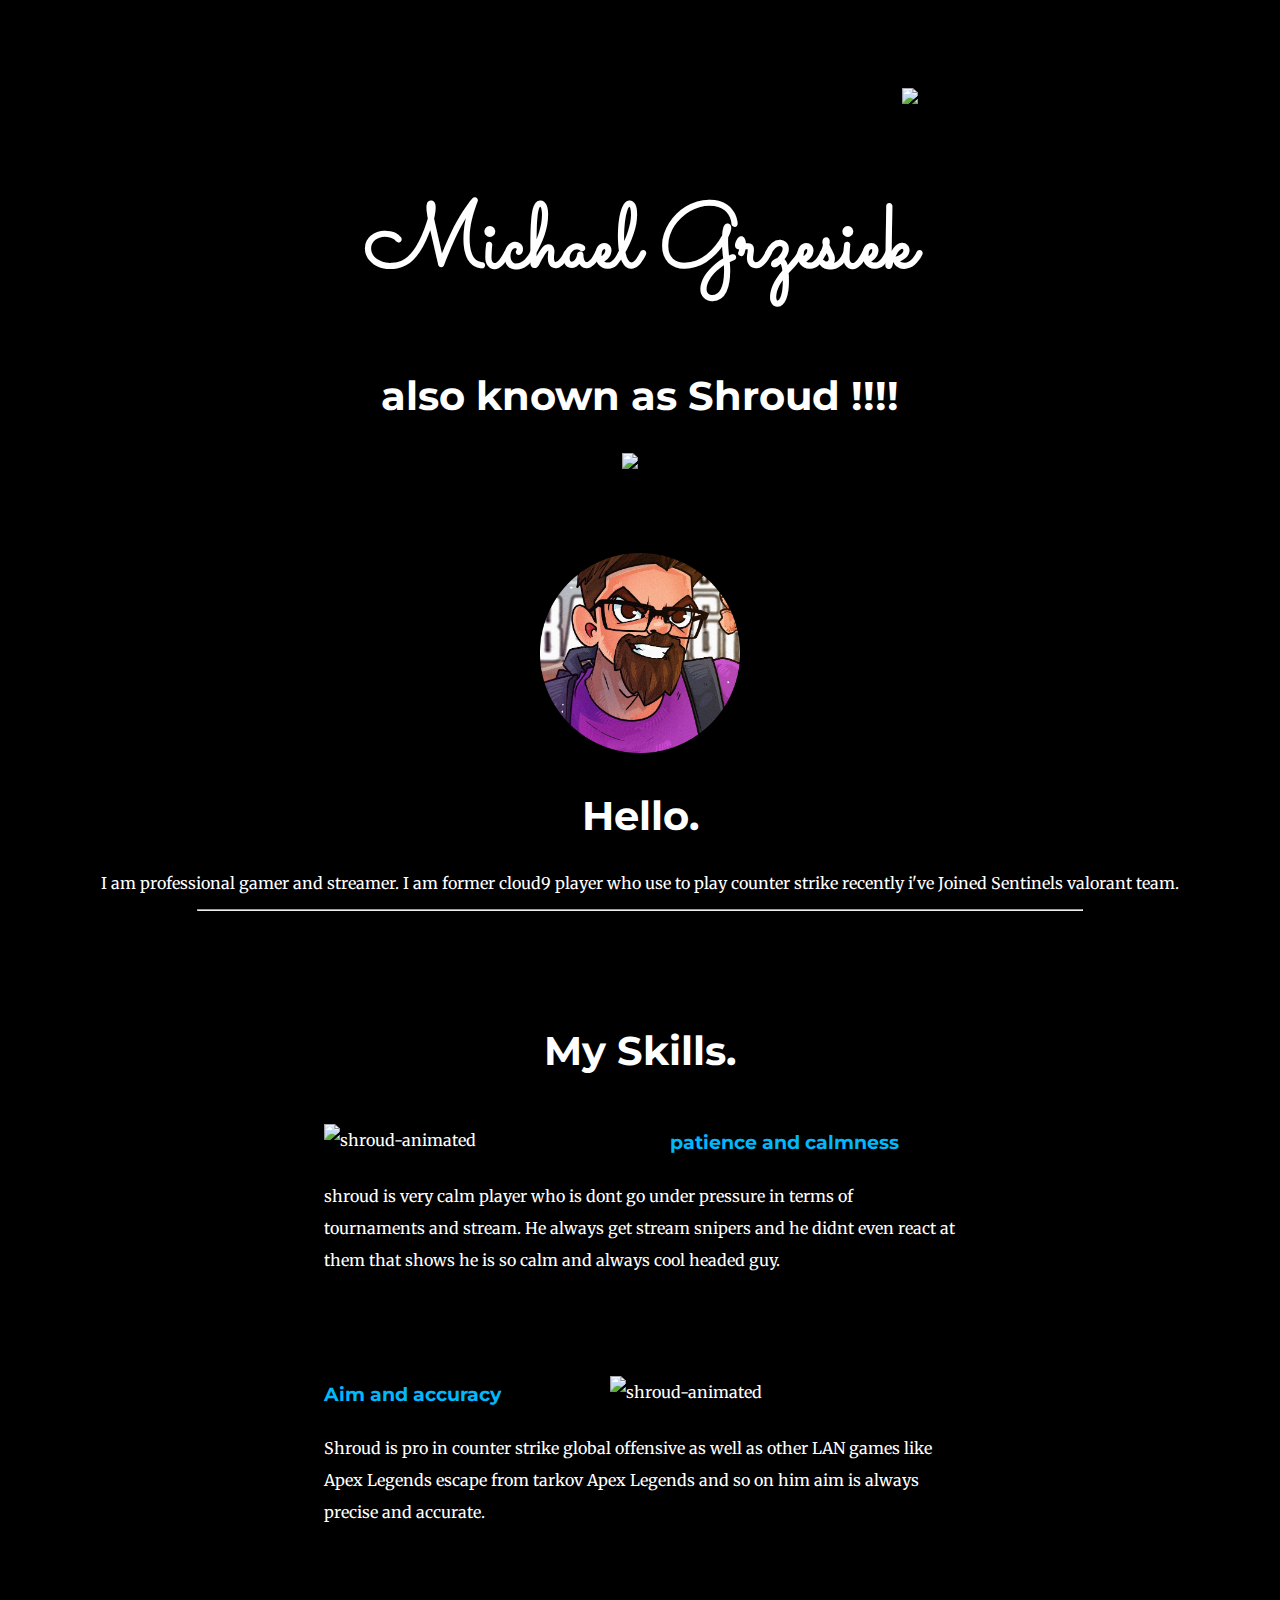
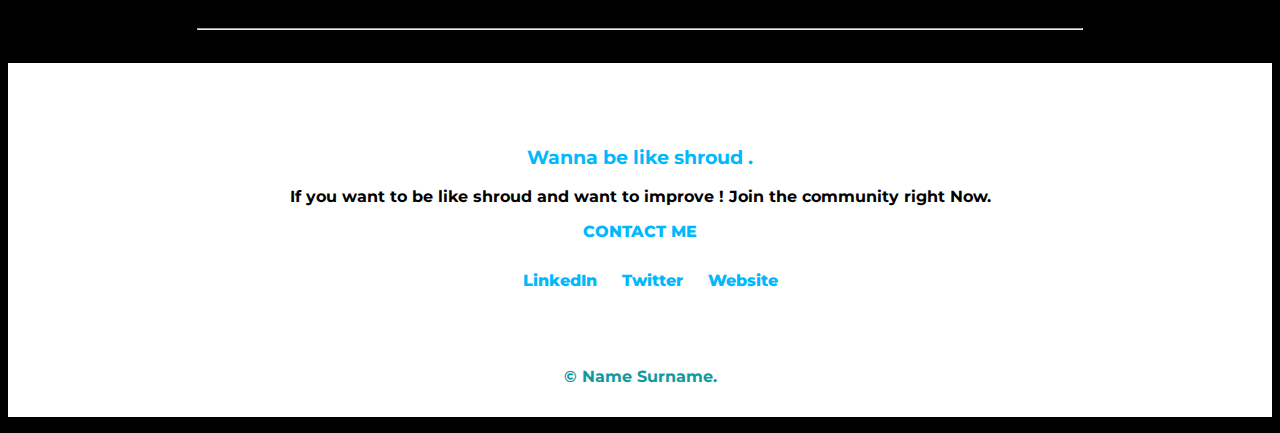
==== index.html @ 8a5a4ff7 "try again" ====
<!DOCTYPE html>
<html lang="en">

<head>
  <meta charset="UTF-8">
  <meta http-equiv="X-UA-Compatible" content="IE=edge">
  <meta name="viewport" content="width=device-width, initial-scale=1.0">
  <title>Personal website</title>
  <link rel="stylesheet" href="css\style.css">
  <link rel="icon" href="favicon.ico">
  <link rel="preconnect" href="https://fonts.googleapis.com">
  <link rel="preconnect" href="https://fonts.gstatic.com" crossorigin>
  <link href="https://fonts.googleapis.com/css2?family=Merriweather&family=Montserrat&family=Sacramento&display=swap"
    rel="stylesheet">
  <!--link rel="icon" href="favicon1.ico"-->
</head>

<body>
  <div class="top-container">
    <img class="top-cloud"
      src="https://cdn.shopify.com/s/files/1/0594/4180/7544/files/shroud-logo-vertical_250x.png?v=1634347491"
      alt="top-cloud">

    <h1>Michael Grzesiek </h1>
    <h2>also known as Shroud !!!!</h2>h2>


    <img class="shroud-logo"
      src="https://mir-s3-cdn-cf.behance.net/project_modules/1400/eb46f666181241.5b0d977d9e971.jpg" alt="shroud">

  </div>

  <div class="middle-container">
    <div class="profile">
      <img src="images/img.png" alt="shroud" height="200">
      <h2>Hello.</h2>
      <p>I am professional gamer and streamer. I am former cloud9 player who use to play counter strike recently i've
        Joined Sentinels valorant team.</p>
    </div>
    <hr>
    <div class="Skills">
      <h2>My Skills.</h2>
      <div class="skill-row">
        <img class="image1" src="https://i.redd.it/5g9ahpi7sgh21.jpg" alt="shroud-animated">
        <h3>patience and calmness
        </h3>
        <p>shroud is very calm player who is dont go under pressure in terms of tournaments and stream. He always get
          stream snipers and he didnt even react at them that shows he is so calm and always cool headed guy. </p>
      </div>
      <div class="skill-row">
        <img class="image2" src="https://i.ytimg.com/vi/CseBlq1YY_c/maxresdefault.jpg" alt="shroud-animated">
        <h3>Aim and accuracy</h3>
        <p>Shroud is pro in counter strike global offensive as well as other LAN games like Apex Legends escape from
          tarkov Apex Legends and so on him aim is always precise and accurate.</p>
      </div>
    </div>
    <hr>
    <div class="last-col">
      <div class="contact-me">
        <h2>Get In Touch</h2>
        <h3>Wanna be like shroud .</h3>
        <p>If you want to be like shroud and want to improve ! Join the community right Now.</p>
        <a class="btn" href="mailto:name@email.com">CONTACT ME</a>
      </div>
      
      
      <div class="bottom-container">
        <a class="footer-link" href="https://www.linkedin.com/">LinkedIn</a>
        <a class="footer-link" href="https://twitter.com/">Twitter</a>
        <a class="footer-link" href="https://www.appbrewery.co/">Website</a>
        <p>© Name Surname.</p>
      </div>
    </div>
  </div>


</body>

</html>
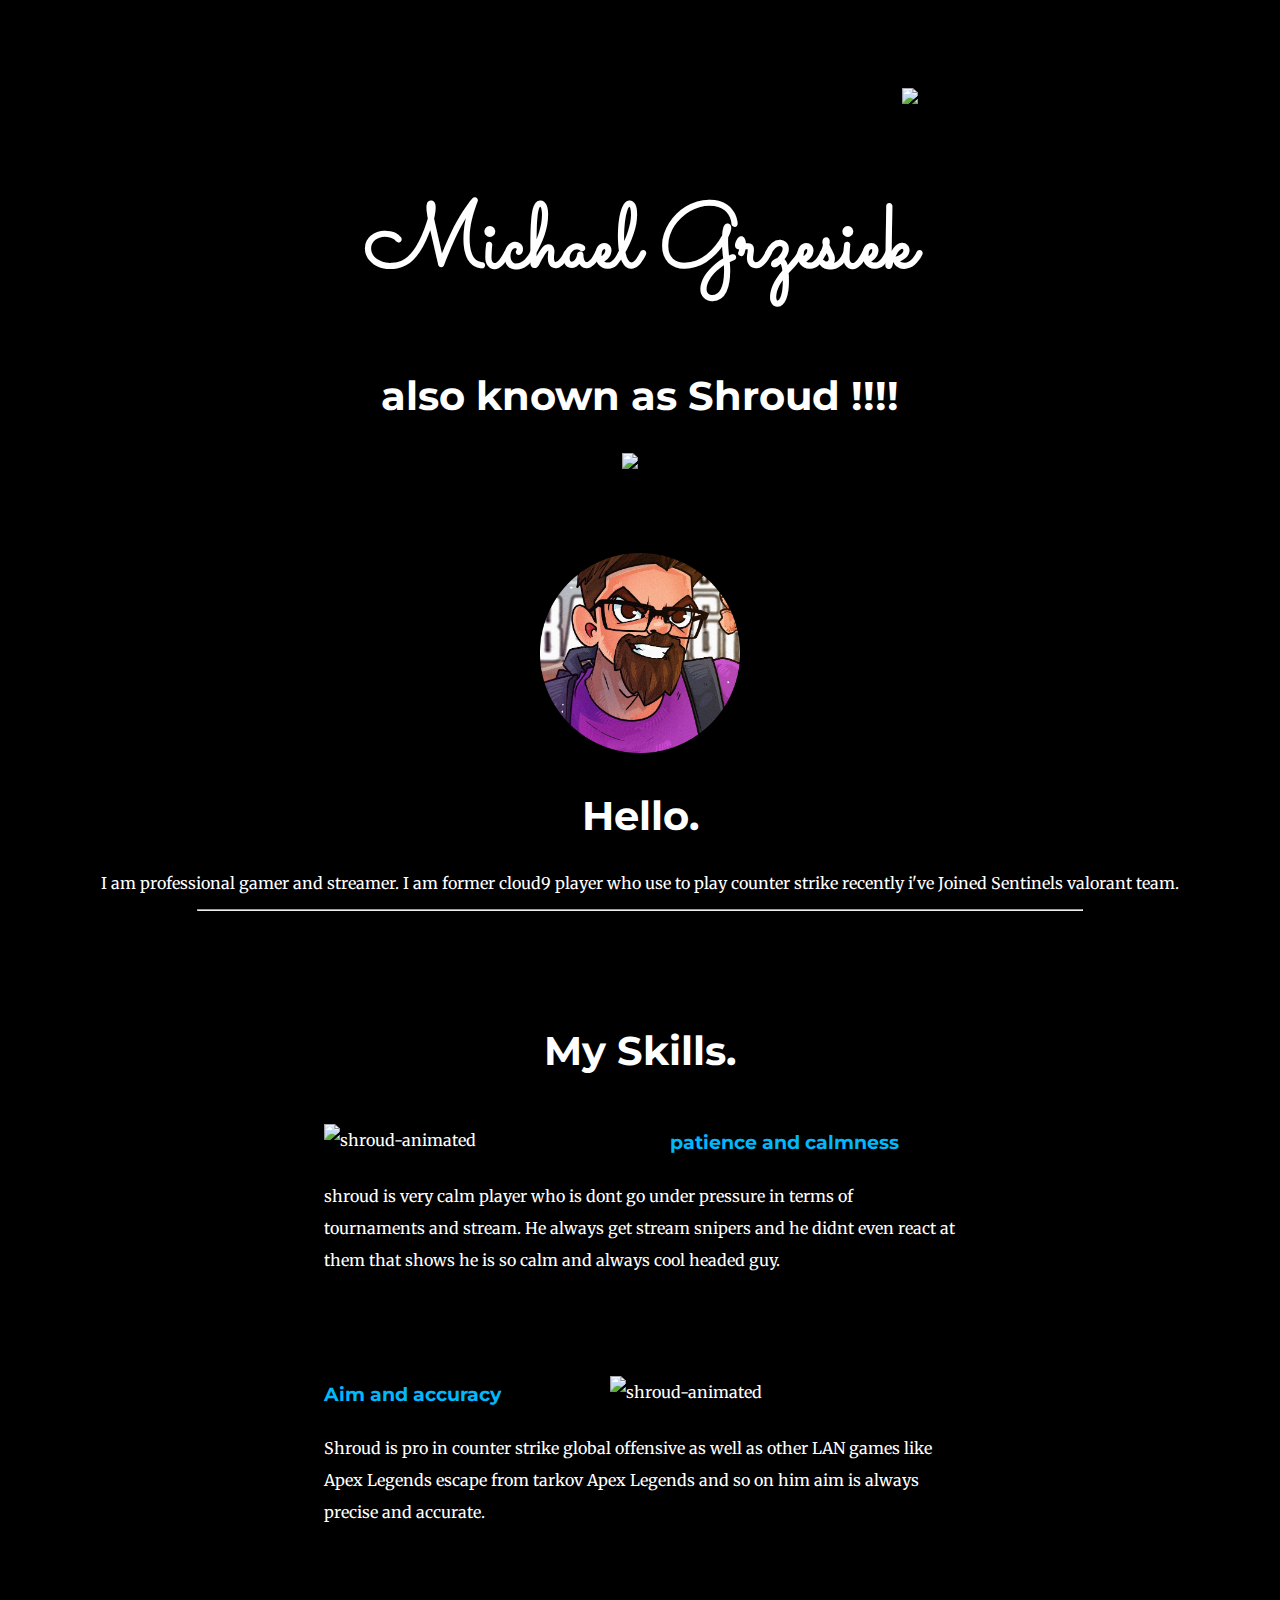
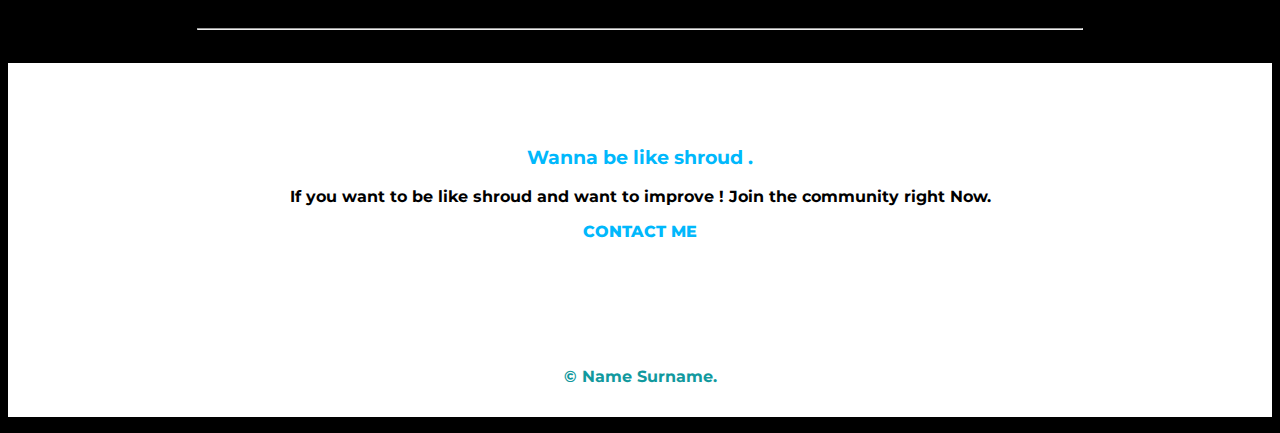
==== commit 1f75d40d: "Update index.html" ====
--- a/index.html
+++ b/index.html
@@ -65,9 +65,11 @@
       
       
       <div class="bottom-container">
-        <a class="footer-link" href="https://www.linkedin.com/">LinkedIn</a>
-        <a class="footer-link" href="https://twitter.com/">Twitter</a>
-        <a class="footer-link" href="https://www.appbrewery.co/">Website</a>
+        <a class="footer-link" href="https://www.twitch.tv/shroud"><i class="fa-brands fa-twitch fa-2x twitch-color"></i></a>
+        <a class="footer-link" href="https://twitter.com/"><i class="fa-brands fa-twitter fa-2x twit-color"></i></a>
+        <a class="footer-link" href="https://www.youtube.com/channel/UCoz3Kpu5lv-ALhR4h9bDvcw"><i class="fa-brands fa-youtube fa-2x yt-color"></i></a>
+        <a class="footer-link" href="https://www.facebook.com/ShroudOfficial"><i class="fa-brands fa-facebook fa-2x face-color"></i></a>
+        <a class="footer-link" href="https://www.instagram.com/shroud/?hl=en"><i class="fa-brands fa-square-instagram fa-2x insta-color"></i></a>
         <p>© Name Surname.</p>
       </div>
     </div>
@@ -76,4 +78,4 @@
 
 </body>
 
-</html>+</html>
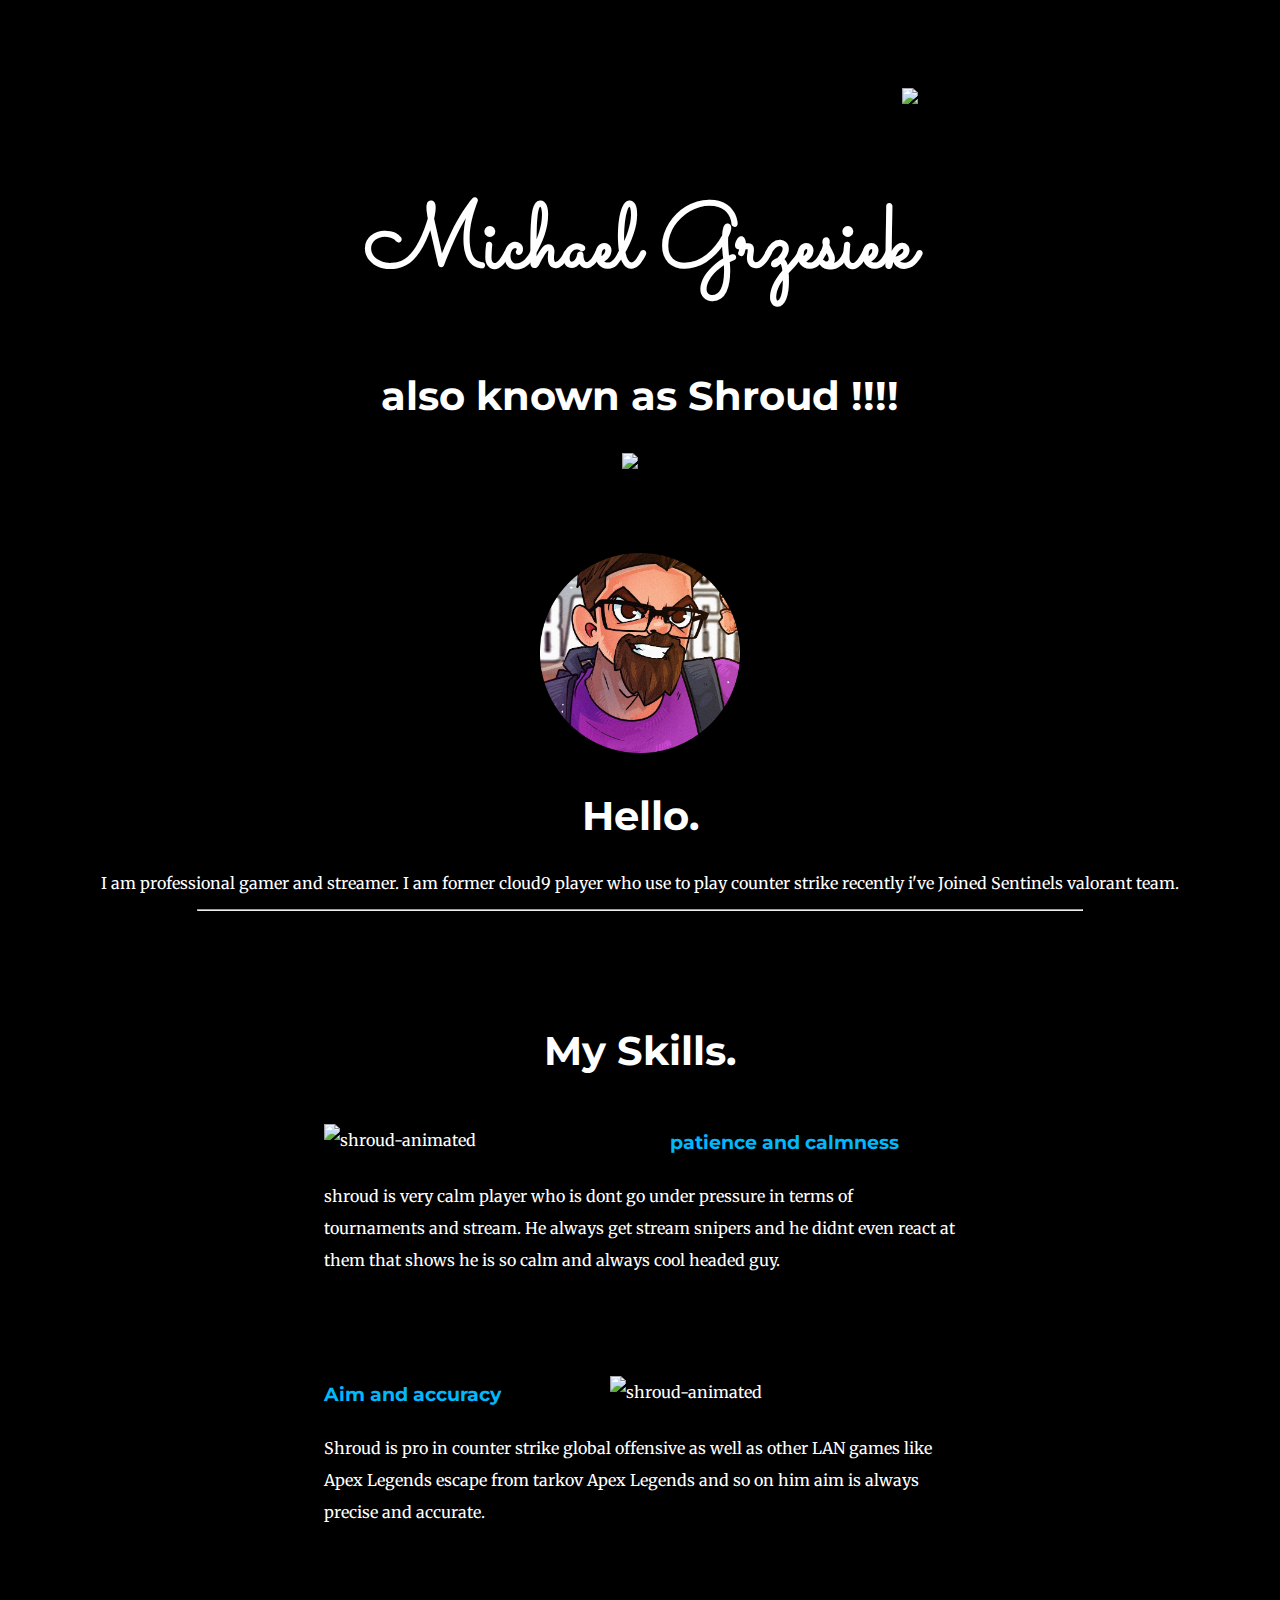
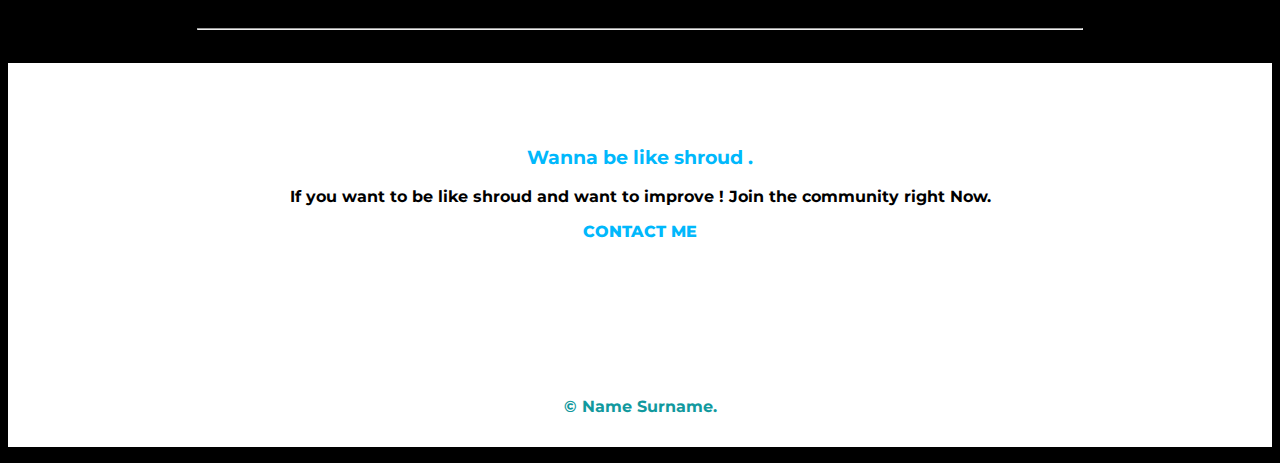
==== commit 29e08e6b: "Update index.html" ====
--- a/index.html
+++ b/index.html
@@ -12,7 +12,10 @@
   <link rel="preconnect" href="https://fonts.gstatic.com" crossorigin>
   <link href="https://fonts.googleapis.com/css2?family=Merriweather&family=Montserrat&family=Sacramento&display=swap"
     rel="stylesheet">
-  <!--link rel="icon" href="favicon1.ico"-->
+
+  <!-- font awesome kit link -->
+  <script src="https://kit.fontawesome.com/2fb2837b64.js" crossorigin="anonymous"></script>
+  
 </head>
 
 <body>
